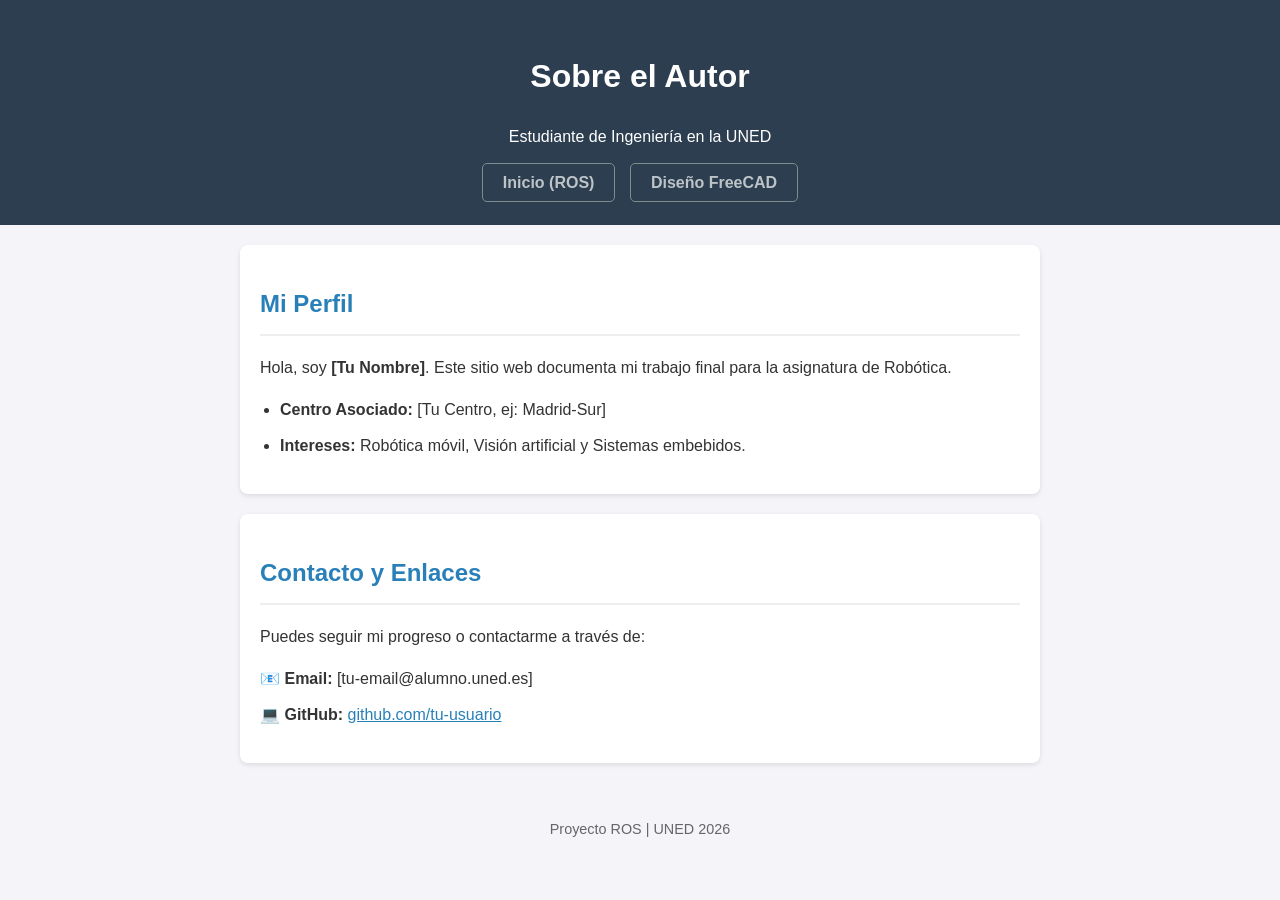
==== docs/autor.html @ d8014cb8 "Plantilla de documentación" ====
<!DOCTYPE html>
<html lang="es">
<head>
    <meta charset="UTF-8">
    <meta name="viewport" content="width=device-width, initial-scale=1.0">
    <title>Autor - Proyecto ROS</title>
   <link rel="stylesheet" href="assets/css/style.css">
</head>
<body>
    <header>
        <h1>Sobre el Autor</h1>
        <p>Estudiante de Ingeniería en la UNED</p>
        <nav>
            <a href="index.html">Inicio (ROS)</a>
            <a href="freecad.html">Diseño FreeCAD</a>       
        </nav>
    </header>

    <main>
        <section id="perfil">
            <h2>Mi Perfil</h2>
            <p>Hola, soy <strong>[Tu Nombre]</strong>. Este sitio web documenta mi trabajo final para la asignatura de Robótica.</p>
            <ul>
                <li><strong>Centro Asociado:</strong> [Tu Centro, ej: Madrid-Sur]</li>
                <li><strong>Intereses:</strong> Robótica móvil, Visión artificial y Sistemas embebidos.</li>
            </ul>
        </section>

        <section id="contacto">
            <h2>Contacto y Enlaces</h2>
            <p>Puedes seguir mi progreso o contactarme a través de:</p>
            <ul style="list-style: none; padding: 0;">
                <li>📧 <strong>Email:</strong> [tu-email@alumno.uned.es]</li>
                <li>💻 <strong>GitHub:</strong> <a href="#" style="color: #2980b9;">github.com/tu-usuario</a></li>
            </ul>
        </section>
    </main>

    <footer>
        <p>Proyecto ROS | UNED 2026</p>
    </footer>
</body>
</html>
---- docs/assets/css/style.css ----
/* Configuración General */
body {
    font-family: 'Segoe UI', Tahoma, Geneva, Verdana, sans-serif;
    line-height: 1.6;
    margin: 0;
    color: #333;
    background-color: #f4f4f9;
}

header {
    background: #2c3e50; /* Azul oscuro profesional */
    color: #fff;
    padding: 2rem;
    text-align: center;
}

main {
    max-width: 800px;
    margin: 20px auto;
    padding: 0 20px;
}

section {
    background: white;
    padding: 20px;
    margin-bottom: 20px;
    border-radius: 8px;
    box-shadow: 0 2px 5px rgba(0,0,0,0.1);
}

h2 {
    color: #2980b9;
    border-bottom: 2px solid #eee;
    padding-bottom: 10px;
}

/* Estilo para el código */
pre {
    background: #272822;
    color: #f8f8f2;
    padding: 15px;
    border-radius: 5px;
    overflow-x: auto;
}

/* Contenedor de imágenes */
.placeholder-img {
    background: #e2e2e2;
    border: 2px dashed #bbb;
    padding: 40px;
    text-align: center;
    font-style: italic;
}

footer {
    text-align: center;
    padding: 20px;
    font-size: 0.9rem;
    color: #666;
}

/* Estilos para la navegación simple */
nav {
    margin-top: 15px;
}

nav a {
    text-decoration: none;
    font-weight: bold;
    border: 1px solid white;
    padding: 5px 10px;
    border-radius: 4px;
}

nav a:hover {
    background: white;
    color: #2c3e50;
}

/* Estilos para la tabla de componentes */
table {
    width: 100%;
    border-collapse: collapse;
    margin: 20px 0;
}

th, td {
    text-align: left;
    padding: 12px;
    border-bottom: 1px solid #ddd;
}

th {
    background-color: #f8f9fa;
    color: #2980b9;
}
/* General y Header */
body { font-family: 'Segoe UI', sans-serif; line-height: 1.6; margin: 0; background: #f4f4f9; color: #333; }
header { background: #2c3e50; color: white; padding: 30px 0; text-align: center; }

/* Menú de Navegación */
nav { margin-top: 20px; }
nav a { color: #bdc3c7; text-decoration: none; padding: 10px 20px; margin: 0 5px; border: 1px solid #7f8c8d; border-radius: 5px; transition: 0.3s; }
nav a:hover { color: white; background: #34495e; }
nav a.active { background: #3498db; color: white; border-color: #3498db; }

/* Contenedores */
main { max-width: 800px; margin: 20px auto; padding: 0 20px; }
section { background: white; padding: 20px; margin-bottom: 20px; border-radius: 8px; box-shadow: 0 2px 5px rgba(0,0,0,0.1); }
h2 { color: #2980b9; border-bottom: 2px solid #eee; padding-bottom: 10px; }

/* Código y placeholders */
pre { background: #272822; color: #f8f8f2; padding: 15px; border-radius: 5px; overflow-x: auto; }
.placeholder-img { background: #e2e2e2; border: 2px dashed #bbb; padding: 40px; text-align: center; }
footer { text-align: center; padding: 20px; color: #666; font-size: 0.9rem; }

ul {
    padding-left: 20px;
}

ul li {
    margin-bottom: 10px;
}
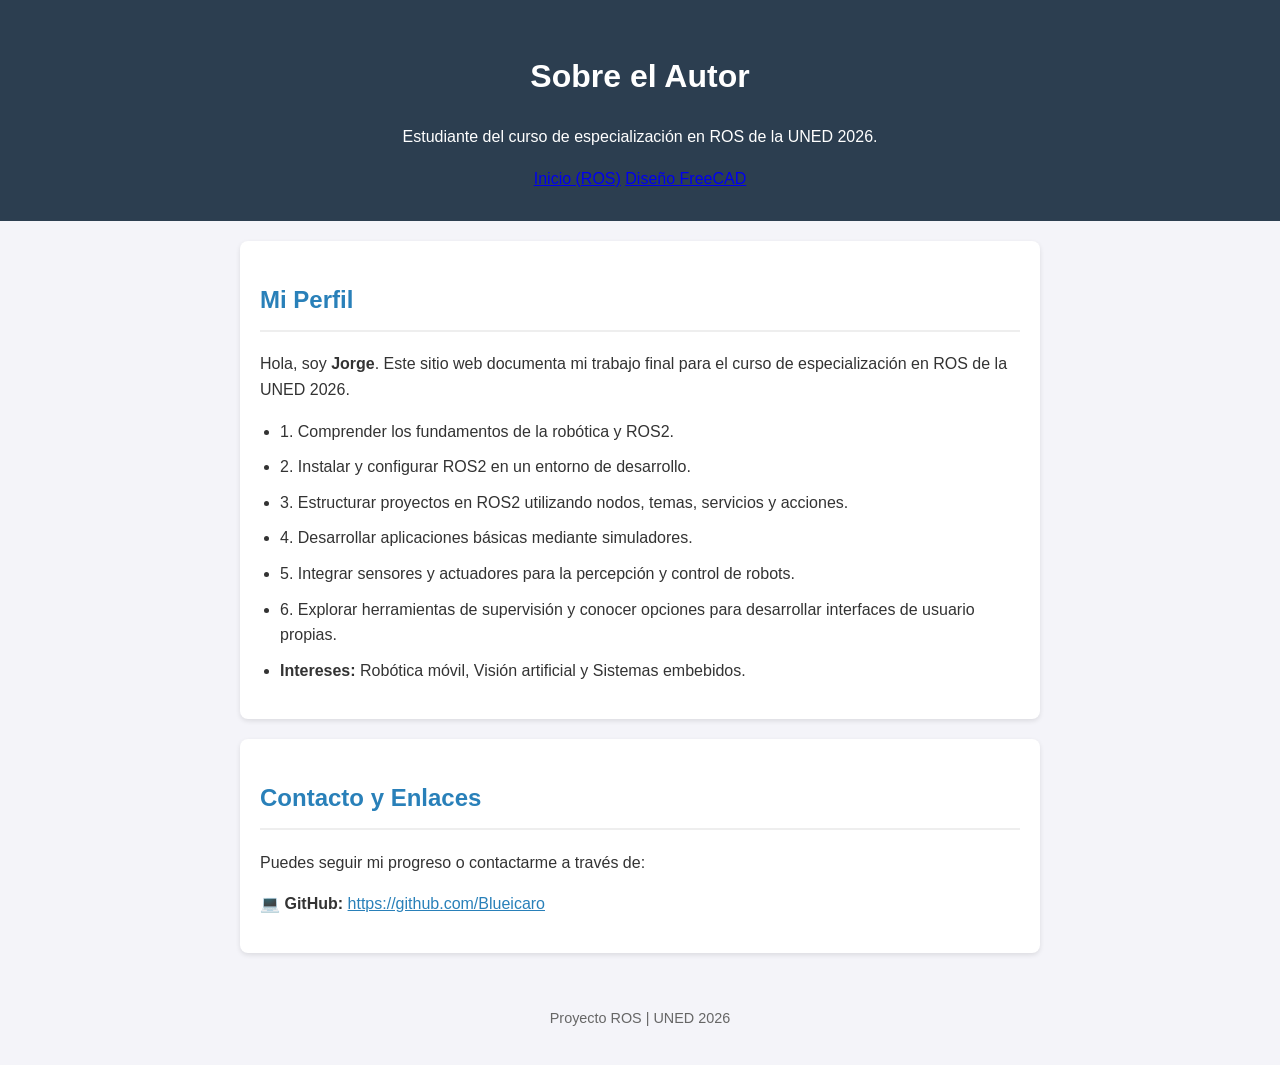
==== commit 7bafedfe: "update doc" ====
--- a/docs/autor.html
+++ b/docs/autor.html
@@ -9,8 +9,7 @@
 <body>
     <header>
         <h1>Sobre el Autor</h1>
-        <p>Estudiante de Ingeniería en la UNED</p>
-        <nav>
+        <p>Estudiante del curso de especialización en ROS de la UNED 2026.</p>
             <a href="index.html">Inicio (ROS)</a>
             <a href="freecad.html">Diseño FreeCAD</a>       
         </nav>
@@ -19,9 +18,15 @@
     <main>
         <section id="perfil">
             <h2>Mi Perfil</h2>
-            <p>Hola, soy <strong>[Tu Nombre]</strong>. Este sitio web documenta mi trabajo final para la asignatura de Robótica.</p>
+            <p>Hola, soy <strong>Jorge</strong>. Este sitio web documenta mi trabajo final para el curso de especialización en ROS de la UNED 2026.</p>
             <ul>
-                <li><strong>Centro Asociado:</strong> [Tu Centro, ej: Madrid-Sur]</li>
+                <li>1. Comprender los fundamentos de la robótica y ROS2. </li>
+
+                <li> 2. Instalar y configurar ROS2 en un entorno de desarrollo. </li>
+                <li> 3. Estructurar proyectos en ROS2 utilizando nodos, temas, servicios y acciones. </li>
+                <li> 4. Desarrollar aplicaciones básicas mediante simuladores. </li>
+                <li> 5. Integrar sensores y actuadores para la percepción y control de robots. </li>
+                <li> 6. Explorar herramientas de supervisión y conocer opciones para desarrollar interfaces de usuario propias. </li>
                 <li><strong>Intereses:</strong> Robótica móvil, Visión artificial y Sistemas embebidos.</li>
             </ul>
         </section>
@@ -30,8 +35,7 @@
             <h2>Contacto y Enlaces</h2>
             <p>Puedes seguir mi progreso o contactarme a través de:</p>
             <ul style="list-style: none; padding: 0;">
-                <li>📧 <strong>Email:</strong> [tu-email@alumno.uned.es]</li>
-                <li>💻 <strong>GitHub:</strong> <a href="#" style="color: #2980b9;">github.com/tu-usuario</a></li>
+                <li>💻 <strong>GitHub:</strong> <a href="https://github.com/Blueicaro" style="color: #2980b9;">https://github.com/Blueicaro</a></li>
             </ul>
         </section>
     </main>
